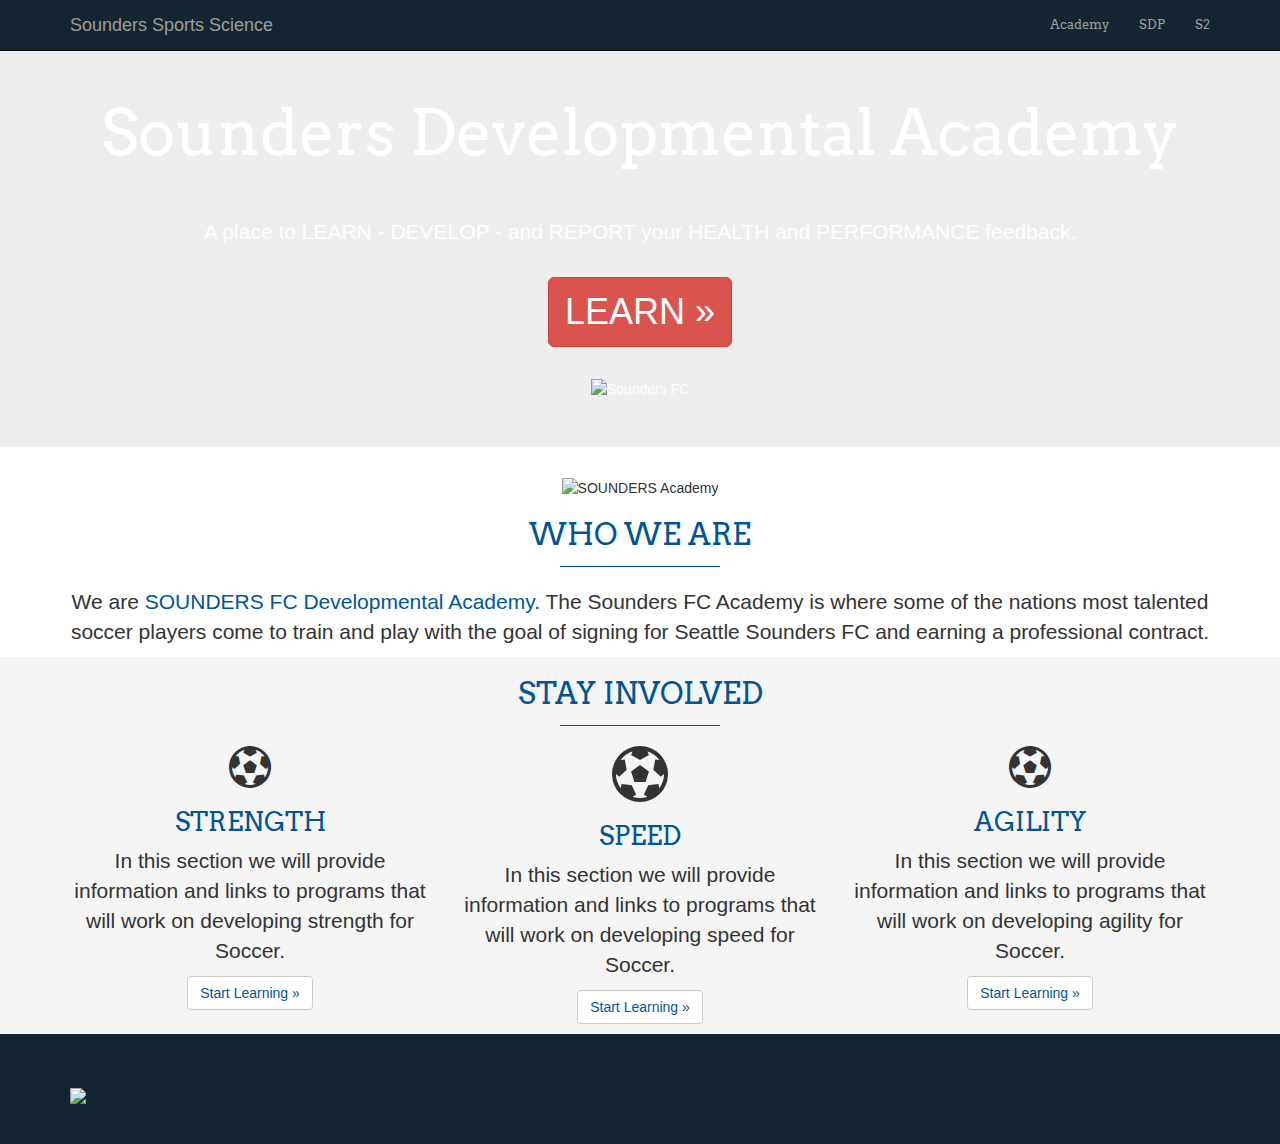
==== index.html @ 94f071ca "Imported all site files-first time" ====
<!DOCTYPE html>
<html lang="en">
  <head>
    <meta charset="utf-8">
    <meta http-equiv="X-UA-Compatible" content="IE=edge">
    <meta name="viewport" content="width=device-width, initial-scale=1">
    <!-- The above 3 meta tags *must* come first in the head; any other head content must come *after* these tags -->
    <meta name="description" content="">
    <meta name="author" content="">
    <link rel="icon" href="../../favicon.ico">

    <title>SoundersFC Sports Science</title>

    <!-- This is our Google Arvo font and Font-Awesome -->
    <link href="https://fonts.googleapis.com/css?family=Arvo" rel="stylesheet">
    <link rel="stylesheet" href="fonts/font-awesome-4.7.0/css/font-awesome.min.css">

    <!-- Bootstrap core CSS -->
    <link href="css/bootstrap.min.css" rel="stylesheet">

    <!-- IE10 viewport hack for Surface/desktop Windows 8 bug -->
    <link href="../../assets/css/ie10-viewport-bug-workaround.css" rel="stylesheet">

    <!-- Custom styles for this template -->
    <link href="css/custom.css" rel="stylesheet">

    <!-- Just for debugging purposes. Don't actually copy these 2 lines! -->
    <!--[if lt IE 9]><script src="../../assets/js/ie8-responsive-file-warning.js"></script><![endif]-->
    <script src="../../assets/js/ie-emulation-modes-warning.js"></script>

    <!-- HTML5 shim and Respond.js for IE8 support of HTML5 elements and media queries -->
    <!--[if lt IE 9]>
      <script src="https://oss.maxcdn.com/html5shiv/3.7.3/html5shiv.min.js"></script>
      <script src="https://oss.maxcdn.com/respond/1.4.2/respond.min.js"></script>
    <![endif]-->
  </head>

  <body>

   <nav class="navbar navbar-inverse navbar-fixed-top">
      <div class="container">
        <div class="navbar-header">
          <button type="button" class="navbar-toggle collapsed" data-toggle="collapse" data-target="#navbar" aria-expanded="false" aria-controls="navbar">
            <span class="sr-only">Toggle navigation</span>
            <span class="icon-bar"></span>
            <span class="icon-bar"></span>
            <span class="icon-bar"></span>
          </button>
          <a class="navbar-brand" href="#">Sounders Sports Science</a>
        </div>
        <div id="navbar" class="collapse navbar-collapse">
          <ul class="nav navbar-nav navbar-right">
            <li><a href="https://goo.gl/forms/bb2X1xFmzWoP8NAA3" target="_blank">Academy</a></li>
             <li><a href="https://goo.gl/forms/bb2X1xFmzWoP8NAA3" target="_blank">SDP</a></li>
               <li><a href="https://goo.gl/forms/bb2X1xFmzWoP8NAA3" target="_blank">S2</a></li>
          </ul>
        </div><!--/.nav-collapse -->
      </div>
    </nav>

    <!-- Main jumbotron for a primary marketing message or call to action -->

    <div class="jumbotron">
      <div class="container">
        <h1>Sounders Developmental Academy</h1>
        <p>A place to LEARN - DEVELOP - and REPORT your HEALTH and PERFORMANCE feedback.</p>
        <p><a class="btn btn-danger btn-lg" href="#stay-involved" role="button">LEARN &raquo;</a></p>
        <img src="images/sounderslogo.png" title="Sounders FC", alt="Sounders FC">
      </div>
    </div>

    <div class="container homepage">
      <img src="images/u.s._sda.png" alt="SOUNDERS Academy" title="SOUNDERS Academy" 
      style="width:60px;height:120px;">
      <h2>Who We Are</h2>
      <hr>
      <p>We are <a href="http://www.soundersfc.com/academy" target="_blank"> SOUNDERS FC Developmental Academy</a>. The Sounders FC Academy is where some of the nations most talented soccer players come to train and play with the goal of signing for Seattle Sounders FC and earning a professional contract.</p>
    </div>

    <div id="stay-involved">
      <div class="container homepage">
        <h2>Stay Involved</h2>
        <hr>
        <div class="row">
          <div class="col-md-4">
              <i class="fa fa-futbol-o fa-3x" aria-hidden="true"></i>
            <h3>Strength</h3>
            <p>In this section we will provide information and links to programs that will work on developing strength for Soccer.</p>
            <p><a class="btn btn-default" href="strength.html" role="button">Start Learning &raquo;</a></p>
          </div>
          <div class="col-md-4">
               <i class="fa fa-futbol-o fa-spin fa-4x fa-fw"></i>
              <span class="sr-only">Loading...</span>
            <h3>Speed</h3>
            <p>In this section we will provide information and links to programs that will work on developing speed for Soccer. </p>
            <p><a class="btn btn-default" href="#" role="button">Start Learning &raquo;</a></p>
         </div>
          <div class="col-md-4">
            <i class="fa fa-futbol-o fa-3x" aria-hidden="true"></i>
            <h3>Agility</h3>
            <p>In this section we will provide information and links to programs that will work on developing agility for Soccer.</p>
            <p><a class="btn btn-default" href="#" role="button">Start Learning &raquo;</a></p>
          </div>
        </div>
       </div> <!-- /container -->
     </div>

    

    <footer>
    <div class="container">  
        <p><img src="images/sounderslogo.png"></p>
    </footer>
   


    <!-- Bootstrap core JavaScript
    ================================================== -->
    <!-- Placed at the end of the document so the pages load faster -->
    <script src="https://ajax.googleapis.com/ajax/libs/jquery/1.12.4/jquery.min.js"></script>
     <script src="js/bootstrap.min.js"></script>
    <!-- IE10 viewport hack for Surface/desktop Windows 8 bug -->
    <script src="../../assets/js/ie10-viewport-bug-workaround.js"></script>
  </body>
</html>
---- css/custom.css ----
/* Move down content because we have a fixed navbar that is 50px tall */
body {
  padding-top: 50px;
 
}


ul.nav, .jumbotron h1 {
	font-family: 'Arvo', courier, serif;
	
}

ul.nav {
	font-size: 13px;
	
}

footer {
	background-color: #132530;
	padding-top: 50px;
	padding-bottom:	30px;
}

.navbar {
	background: #132530; 
	 
}

#stay-involved {
	background-color: #f5f5f5;
}


.jumbotron {
	text-align: center;
	background-image: url('../images/morris.jpeg');
	background-repeat: no-repeat;
	background-size: cover;
	background-position: center; 
	color: white;
}

.jumbotron h1 {
	margin-top: 0px;
	margin-bottom: 50px;
}

.jumbotron p {
	margin-bottom: 30px;
	font-weight: 100;
	padding-bottom: 0 50px;
}

.btn-lg {
	font-size: 36px;
}


.homepage {
	text-align: center;
}

.homepage h2, h3 {
	color: #005695;
	font-family: 'Arvo', courier, serif;
	text-transform: uppercase;
}

.homepage h2{
	font-size: 30px;

}

.homepage h3 {
	font-size: 26px; 
}

.homepage p {
	font-size: 21px;
	font-weight: 300;

}

.homepage a {
	color: #005695;
}

.homepage a:hover {
	color: #5D9732;
	text-decoration: none;
	opacity: .7;
}
.homepage hr {
	border-top: 1px solid#005695;
	width: 160px;
	margin-top: 15px;
}

/* Responsive Styling */

@media (max-width: 1199px) { 

	.jumbotron h1 {
		font-size: 56px;
		margin-bottom: 30px;

	}

@media (max-width: 991px) { 

	.jumbotron h1 {
		font-size: 44px;
		
}
	.jumbotron p {
		padding: 0 10px;
	}

#stay-involved .col-md-4 {
	padding-top: 20px;
	padding-bottom: 20px;
} 

@media (max-width: 767px) { 

	.jumbotron h1 {
		font-size: 24px;
		
}
	.jumbotron p {
		font-size: 16px;
		padding: 0px;
}

.btn-lg {
	font-size: 18px;
}

.homepage p {
	font-size: 18px;
}

footer img {
	width: 80%;
}
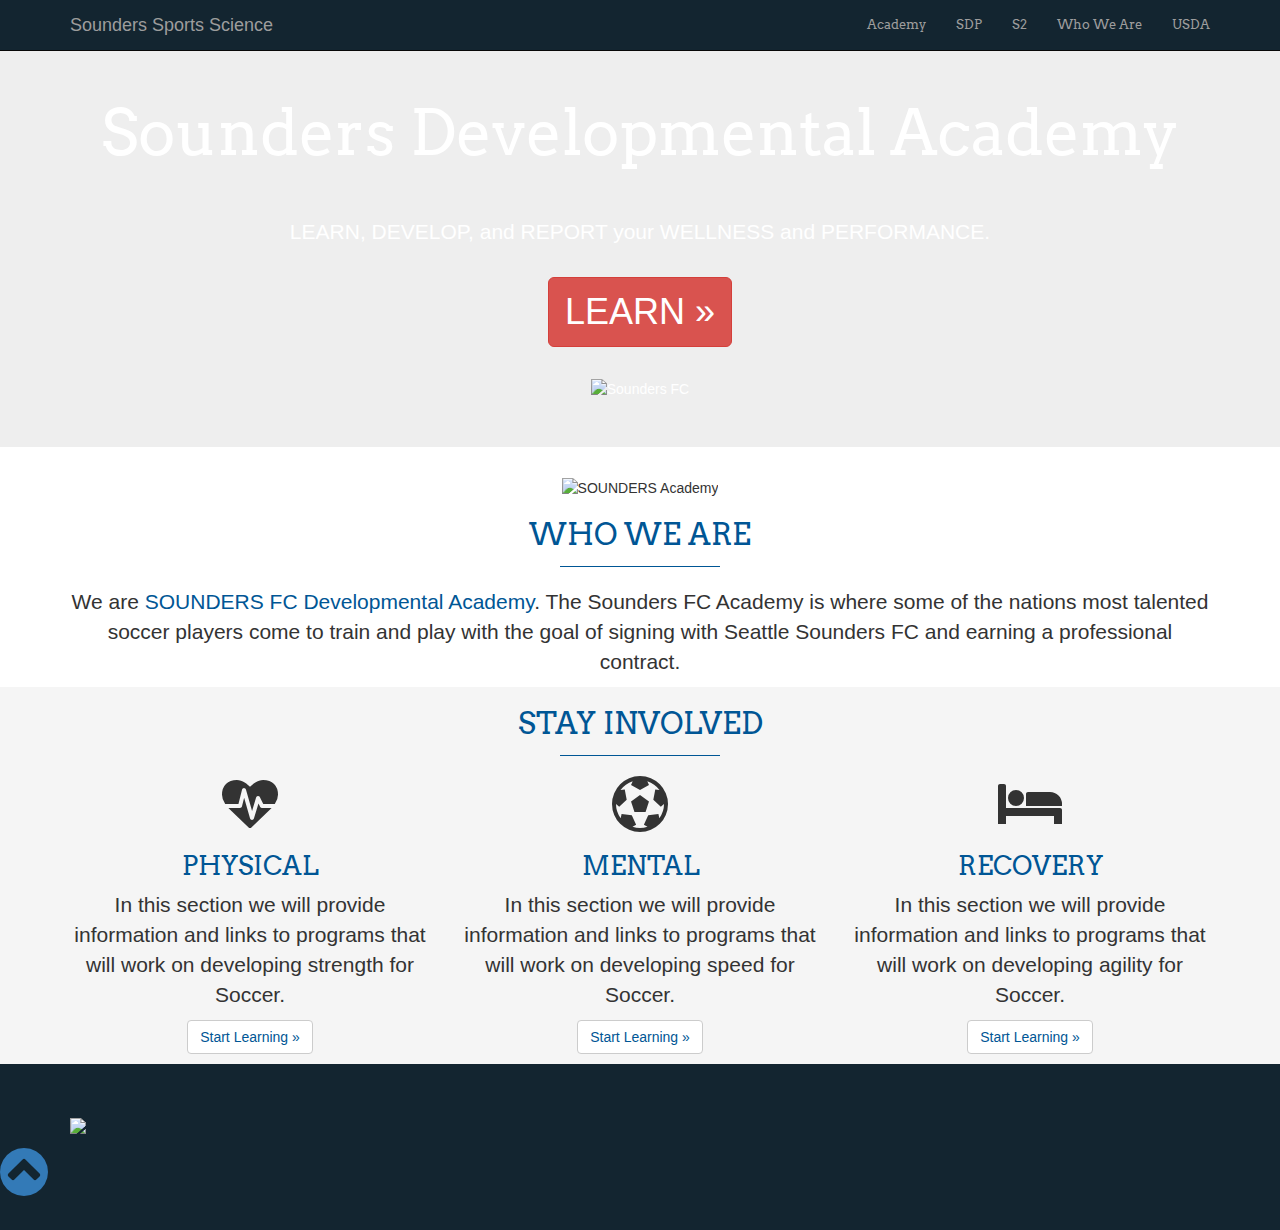
==== commit 76cd7654: "Add files via upload" ====
--- a/index.html
+++ b/index.html
@@ -50,9 +50,13 @@
         </div>
         <div id="navbar" class="collapse navbar-collapse">
           <ul class="nav navbar-nav navbar-right">
-            <li><a href="https://goo.gl/forms/bb2X1xFmzWoP8NAA3" target="_blank">Academy</a></li>
-             <li><a href="https://goo.gl/forms/bb2X1xFmzWoP8NAA3" target="_blank">SDP</a></li>
-               <li><a href="https://goo.gl/forms/bb2X1xFmzWoP8NAA3" target="_blank">S2</a></li>
+            <li><a href="https://goo.gl/forms/UXksWpnruI8jqvxt2" target="_blank">Academy</a></li>
+
+             <li><a href="https://goo.gl/forms/UXksWpnruI8jqvxt2" target="_blank">SDP</a></li>
+               <li><a href="https://goo.gl/forms/UXksWpnruI8jqvxt2" target="_blank">S2</a></li>
+                <li><a href="#who">Who We Are</a></li>
+                <li><a href="http://soun.ussoccerda.com/home.php" target="_blank">USDA</a></li>
+
           </ul>
         </div><!--/.nav-collapse -->
       </div>
@@ -60,21 +64,36 @@
 
     <!-- Main jumbotron for a primary marketing message or call to action -->
 
-    <div class="jumbotron">
+    <div id="jumbotron" class="jumbotron">
       <div class="container">
         <h1>Sounders Developmental Academy</h1>
-        <p>A place to LEARN - DEVELOP - and REPORT your HEALTH and PERFORMANCE feedback.</p>
-        <p><a class="btn btn-danger btn-lg" href="#stay-involved" role="button">LEARN &raquo;</a></p>
-        <img src="images/sounderslogo.png" title="Sounders FC", alt="Sounders FC">
+        <p>LEARN, DEVELOP, and REPORT your WELLNESS and PERFORMANCE.</p>
+        <p><a class="btn btn-danger btn-lg" role="button" data-toggle="modal" data-target="#myModal">LEARN &raquo;</a></p>
+
+        <!-- Modal -->
+        <div class="modal fade" id="myModal" tabindex="-1" role="dialog" aria-labelledby="exampleModalLabel" aria-hidden="true">
+          <div class="modal-dialog" role="document">
+            <div class="modal-content">
+               <button type="button" class="close btn btn-danger" data-dismiss="modal" aria-hidden="true">x</button>
+<<<<<<< HEAD
+               <ifram></iframe>
+=======
+               <iframe></iframe>
+>>>>>>> origin/master
+            </div>
+          </div>
+        </div>
+          <img src="images/sounderslogo.png" title="Sounders FC", alt="Sounders FC">
+        </div>
       </div>
-    </div>
 
-    <div class="container homepage">
-      <img src="images/u.s._sda.png" alt="SOUNDERS Academy" title="SOUNDERS Academy" 
+    <div id="who">
+      <div class="container homepage">
+      <img src="images/us_sda.png" alt="SOUNDERS Academy" title="SOUNDERS Academy" 
       style="width:60px;height:120px;">
       <h2>Who We Are</h2>
       <hr>
-      <p>We are <a href="http://www.soundersfc.com/academy" target="_blank"> SOUNDERS FC Developmental Academy</a>. The Sounders FC Academy is where some of the nations most talented soccer players come to train and play with the goal of signing for Seattle Sounders FC and earning a professional contract.</p>
+      <p>We are <a href="http://www.soundersfc.com/academy" target="_blank"> SOUNDERS FC Developmental Academy</a>. The Sounders FC Academy is where some of the nations most talented soccer players come to train and play with the goal of signing with Seattle Sounders FC and earning a professional contract.</p>
     </div>
 
     <div id="stay-involved">
@@ -83,21 +102,22 @@
         <hr>
         <div class="row">
           <div class="col-md-4">
-              <i class="fa fa-futbol-o fa-3x" aria-hidden="true"></i>
-            <h3>Strength</h3>
+              <i class="fa fa-heartbeat fa-4x" aria-hidden="true"></i>
+            <h3>Physical</h3>
             <p>In this section we will provide information and links to programs that will work on developing strength for Soccer.</p>
-            <p><a class="btn btn-default" href="strength.html" role="button">Start Learning &raquo;</a></p>
+            <p><a class="btn btn-default" href="#" role="button">Start Learning &raquo;</a></p>
           </div>
           <div class="col-md-4">
                <i class="fa fa-futbol-o fa-spin fa-4x fa-fw"></i>
               <span class="sr-only">Loading...</span>
-            <h3>Speed</h3>
-            <p>In this section we will provide information and links to programs that will work on developing speed for Soccer. </p>
-            <p><a class="btn btn-default" href="#" role="button">Start Learning &raquo;</a></p>
+
+            <h3>Mental</h3>
+              <p>In this section we will provide information and links to programs that will work on developing speed for Soccer. </p>
+              <p><a class="btn btn-default" href="#" role="button">Start Learning &raquo;</a></p>
          </div>
           <div class="col-md-4">
-            <i class="fa fa-futbol-o fa-3x" aria-hidden="true"></i>
-            <h3>Agility</h3>
+            <i class="fa fa-bed fa-4x" aria-hidden="true"></i>
+            <h3>Recovery</h3>
             <p>In this section we will provide information and links to programs that will work on developing agility for Soccer.</p>
             <p><a class="btn btn-default" href="#" role="button">Start Learning &raquo;</a></p>
           </div>
@@ -105,12 +125,19 @@
        </div> <!-- /container -->
      </div>
 
-    
+
 
     <footer>
     <div class="container">  
         <p><img src="images/sounderslogo.png"></p>
+      </div>
+      <div id="back-to-top">
+        <a href="#jumbotron"><i class="fa fa-4x fa-chevron-circle-up"></i></a>
+      </div>
     </footer>
+
+   
+
    
 
 
@@ -119,6 +146,7 @@
     <!-- Placed at the end of the document so the pages load faster -->
     <script src="https://ajax.googleapis.com/ajax/libs/jquery/1.12.4/jquery.min.js"></script>
      <script src="js/bootstrap.min.js"></script>
+     <script src="js/smoothscroll.js"></script>
     <!-- IE10 viewport hack for Surface/desktop Windows 8 bug -->
     <script src="../../assets/js/ie10-viewport-bug-workaround.js"></script>
   </body>
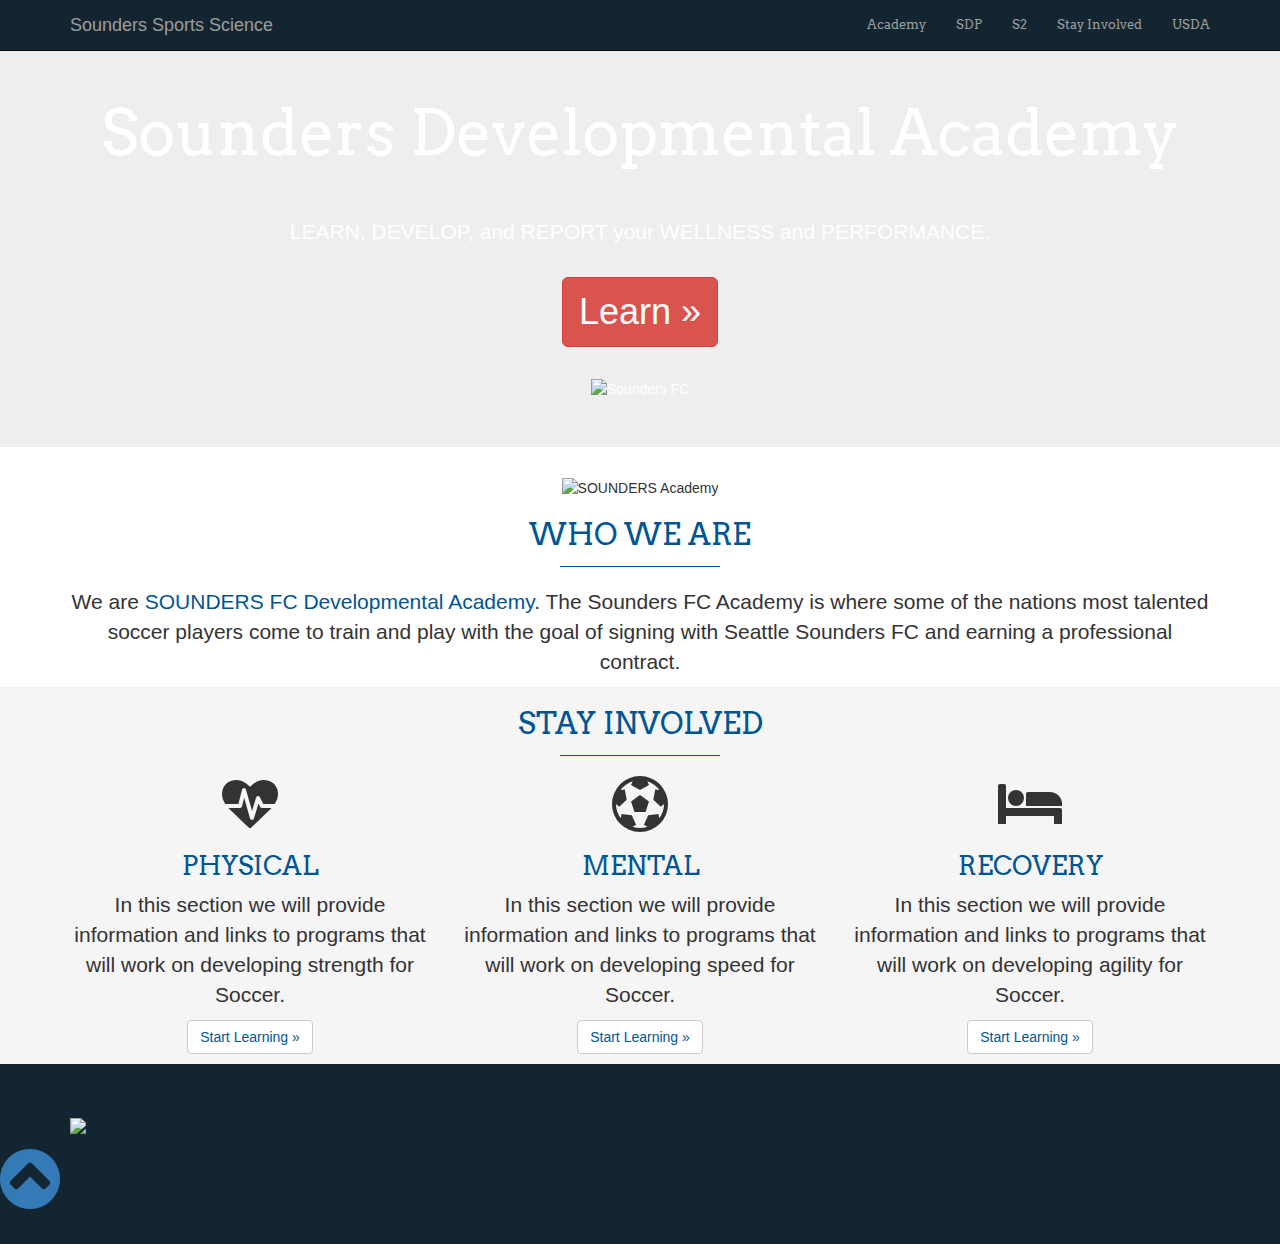
==== commit 6f1852ac: "Add files via upload" ====
--- a/index.html
+++ b/index.html
@@ -17,6 +17,7 @@
 
     <!-- Bootstrap core CSS -->
     <link href="css/bootstrap.min.css" rel="stylesheet">
+    <link href="css/bootstrap.css" rel="stylesheet">
 
     <!-- IE10 viewport hack for Surface/desktop Windows 8 bug -->
     <link href="../../assets/css/ie10-viewport-bug-workaround.css" rel="stylesheet">
@@ -46,15 +47,15 @@
             <span class="icon-bar"></span>
             <span class="icon-bar"></span>
           </button>
-          <a class="navbar-brand" href="#">Sounders Sports Science</a>
+          <a class="navbar-brand" href="#jumbotron">Sounders Sports Science</a>
         </div>
         <div id="navbar" class="collapse navbar-collapse">
           <ul class="nav navbar-nav navbar-right">
-            <li><a href="https://goo.gl/forms/UXksWpnruI8jqvxt2" target="_blank">Academy</a></li>
+            <li><a href="https://goo.gl/forms/B2EUEnamZHgyAwyZ2" target="_blank">Academy</a></li>
 
-             <li><a href="https://goo.gl/forms/UXksWpnruI8jqvxt2" target="_blank">SDP</a></li>
-               <li><a href="https://goo.gl/forms/UXksWpnruI8jqvxt2" target="_blank">S2</a></li>
-                <li><a href="#who">Who We Are</a></li>
+             <li><a href="https://goo.gl/forms/B2EUEnamZHgyAwyZ2" target="_blank">SDP</a></li>
+               <li><a href="https://goo.gl/forms/B2EUEnamZHgyAwyZ2" target="_blank">S2</a></li>
+                <li><a href="#stay-involved">Stay Involved</a></li>
                 <li><a href="http://soun.ussoccerda.com/home.php" target="_blank">USDA</a></li>
 
           </ul>
@@ -68,19 +69,26 @@
       <div class="container">
         <h1>Sounders Developmental Academy</h1>
         <p>LEARN, DEVELOP, and REPORT your WELLNESS and PERFORMANCE.</p>
-        <p><a class="btn btn-danger btn-lg" role="button" data-toggle="modal" data-target="#myModal">LEARN &raquo;</a></p>
+        <p><a class="btn btn-danger btn-lg" role="button" data-toggle="modal" data-target="#myModal">Learn &raquo;</a></p>
 
         <!-- Modal -->
-        <div class="modal fade" id="myModal" tabindex="-1" role="dialog" aria-labelledby="exampleModalLabel" aria-hidden="true">
-          <div class="modal-dialog" role="document">
+        <div class="modal fade" id="myModal" role="dialog">
+          <div class="modal-dialog">
+          
+            <!-- Modal content-->
             <div class="modal-content">
-               <button type="button" class="close btn btn-danger" data-dismiss="modal" aria-hidden="true">x</button>
-<<<<<<< HEAD
-               <ifram></iframe>
-=======
-               <iframe></iframe>
->>>>>>> origin/master
+              <div class="modal-header">
+                <button type="button" class="close" data-dismiss="modal">&times;</button>
+                <h4 class="modal-title">Modal Header</h4>
+              </div>
+              <div class="modal-body">
+                <p>My text here.</p>
+              </div>
+              <div class="modal-footer">
+                <button type="button" class="btn btn-default" data-dismiss="modal">Close</button>
+              </div>
             </div>
+            
           </div>
         </div>
           <img src="images/sounderslogo.png" title="Sounders FC", alt="Sounders FC">
@@ -132,7 +140,7 @@
         <p><img src="images/sounderslogo.png"></p>
       </div>
       <div id="back-to-top">
-        <a href="#jumbotron"><i class="fa fa-4x fa-chevron-circle-up"></i></a>
+        <a href="#jumbotron"><i class="fa fa-5x fa-chevron-circle-up"></i></a>
       </div>
     </footer>
 
